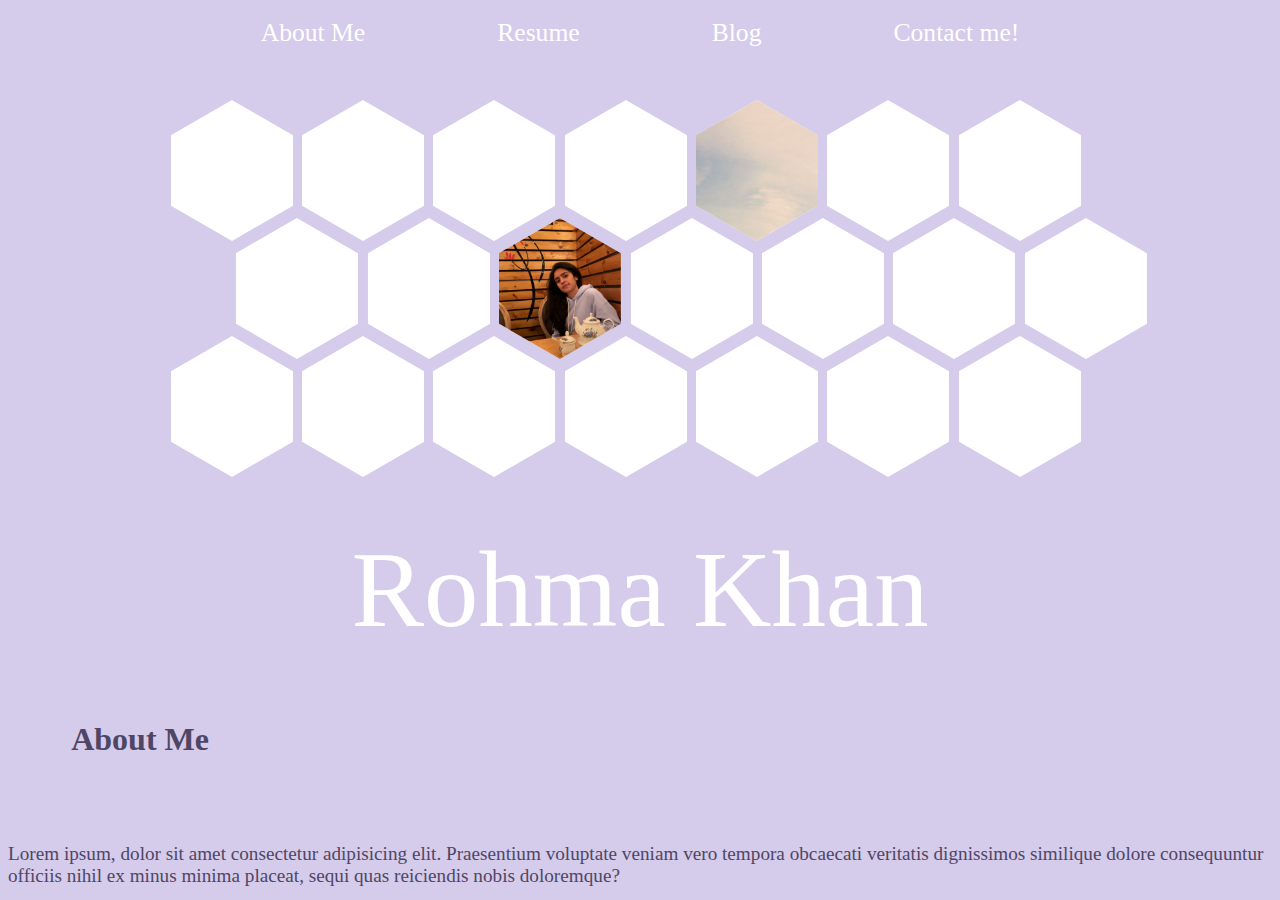
==== index.html @ ea707442 "Putting this all on git now" ====
<!DOCTYPE html>
<html lang="en">
<head>
    <meta charset="UTF-8">
    <meta http-equiv="X-UA-Compatible" content="IE=edge">
    <meta name="viewport" content="width=device-width, initial-scale=1.0">
    <link rel="stylesheet" href="style.css">

    <title>Rohma Khan</title>
</head>
<body>
    
    <div class="navbar" >
        <a href=#AboutMe>About Me</a>
        <a href="#resume">Resume</a>
        <a href="Blog.html">Blog</a>
        <a href="#contactme">Contact me!</a>
    </div>

      <ul id="grid" class="clear" >
        <li>
            <div class="hexagon" ></div>
        </li>
        <li>
            <div class="hexagon" >
                <img src="images/img1.png">
            </div>
        </li>
        <li>
            <div class="hexagon"></div>
        </li>
        <li>
            <div class="hexagon"></div>
        </li>
        <li>
            <div class="hexagon"><img src="images/img4.jpg"></div>
        </li>
        <li>
            <div class="hexagon"></div>
        </li>
        <li>
            <div class="hexagon"></div>
        </li>
        <li>
            <div class="hexagon"></div>
        </li>
        <li>
            <div class="hexagon"></div>
        </li>
        <li>
            <div class="hexagon"><img src="images/img2.JPG"></div>
        </li>
        <li>
            <div class="hexagon"></div>
        </li>
        <li>
            <div class="hexagon"></div>
        </li>
        <li>
            <div class="hexagon">
                <img src="images/img3.JPG">
            </div>
        </li>
        <li>
            <div class="hexagon"></div>
        </li>
        <li>
            <div class="hexagon"></div>
        </li>
        <li>
            <div class="hexagon"><img src="images/img5.JPG"></div>
        </li>
        <li>
            <div class="hexagon"></div>
        </li>
        <li>
            <div class="hexagon"></div>
        </li>
        <li>
            <div class="hexagon"><img src="images/img6.JPG"></div>
        </li>
        <li>
            <div class="hexagon"></div>
        </li>
        <li>
            <div class="hexagon"></div>
        </li>
    </ul>
    <div class="nameText">
        <p>Rohma Khan</p>
    </div>
    <h1 id="AboutMe" class="item">About Me</h1>
    <div class="container">
        
        <p class="text">
            <br>
            <br>
            <br>
            Lorem ipsum, dolor sit amet consectetur adipisicing elit. Praesentium voluptate veniam vero tempora obcaecati veritatis dignissimos similique dolore consequuntur officiis nihil ex minus minima placeat, sequi quas reiciendis nobis doloremque?

        </p>
    </div>


</body>
<script src="script1.js"></script>
</html>

<!-- where I modified the hexagonal shape https://www.codesmite.com/article/how-to-create-pure-css-hexagonal-grids -->
---- style.css ----
body {
    background: #D5CBEB;
}
@font-face {
  font-family: 'Over the Rainbow';
  font-style: normal;
  font-weight: 400;
  font-display: swap;
  src: url(https://fonts.gstatic.com/s/overtherainbow/v11/11haGoXG1k_HKhMLUWz7Mc7vvW5ulvSs9fI1TGw.woff2) format('woff2');
  unicode-range: U+0000-00FF, U+0131, U+0152-0153, U+02BB-02BC, U+02C6, U+02DA, U+02DC, U+2000-206F, U+2074, U+20AC, U+2122, U+2191, U+2193, U+2212, U+2215, U+FEFF, U+FFFD;
}
/* To add to style use font-family: 'Over the Rainbow', cursive; */
  @font-face {
    font-family: 'Sahitya';
    font-style: normal;
    font-weight: 400;
    src: url(https://fonts.gstatic.com/s/sahitya/v7/6qLAKZkOuhnuqlJAWSAPPg4HHnM.woff2) format('woff2');
    unicode-range: U+0000-00FF, U+0131, U+0152-0153, U+02BB-02BC, U+02C6, U+02DA, U+02DC, U+2000-206F, U+2074, U+20AC, U+2122, U+2191, U+2193, U+2212, U+2215, U+FEFF, U+FFFD;
  }
.navbar {
  background-color: #D5CBEB;
  overflow: hidden;
  position: sticky;
  top: 0px;
  left: 0px;
  width: 100%;
  float: center;
  text-align: center;
  height: 5 vh;
  z-index: 9999;

}

/* Style the links inside the navigation bar */
.navbar a {
  display: inline-block;
  color: #ffffff;
  padding: .75vw 5vw;
  text-decoration: none;
  font-size: 2vw;
  font-family: 'Sahitya', serif;  
}

/* Change the color of links on hover */
.navbar a:hover {
  
  /* background-color: #837C93; */
  color: #837C93;
}

#grid img {
    max-width: 100%;
    height: auto;
    width: auto;

}

#grid {
    position: relative;
    width: 75%;
    margin: 0 auto;
    padding: 0; 
    padding-top: 3%;
    padding-bottom: 0px;

}

.clear:after {
    content: "";
    display: block;
    clear: both;
}

#grid li {
    list-style-type: none;
    position: relative;
    float: left;
     width: 12.85714285714286%;
    padding: 0 0 14.87860145166612% 0;
    -o-transform: rotate(-60deg) skewY(30deg);
    -moz-transform: rotate(-60deg) skewY(30deg);
    -webkit-transform: rotate(-60deg) skewY(30deg);
    -ms-transform: rotate(-60deg) skewY(30deg);
    transform: rotate(-60deg) skewY(30deg);
    overflow: hidden;
    visibility: hidden;
}

#grid li .hexagon {
    position: absolute;
    top: 0;
    left: 0;
    width: 100%;
    height: 100%;
    background: #ffffff;
    -o-transform: skewY(-30deg) rotate(60deg);
    -moz-transform: skewY(-30deg) rotate(60deg);
    -webkit-transform: skewY(-30deg) rotate(60deg);
    -ms-transform: skewY(-30deg) rotate(60deg);
    transform: skewY(-30deg) rotate(60deg);
    overflow: hidden;
    
    -webkit-transition: background-color 2s ease-out;
    -moz-transition: background-color 2s ease-out;
    -o-transition: background-color 2s ease-out;
    transition: background-color 2s ease-out;
    
}

#grid li * {
    visibility: visible;
}
#grid li .hexagon:hover {
  background-color: #837C93;

}

#grid li:nth-child(1n+1) {
    margin: 0.5%;
  }
  
  #grid li:nth-child(14n+8), #grid li:nth-child(14n+9), #grid li:nth-child(14n+10), #grid li:nth-child(14n+11), #grid li:nth-child(14n+12), #grid li:nth-child(14n+13), #grid li:nth-child(14n+14) {
      margin-top: -2.9285714285%;
      margin-bottom: -2.9285714285%;
      -o-transform: translateX(50%) rotate(-60deg) skewY(30deg);
      -moz-transform: translateX(50%) rotate(-60deg) skewY(30deg);
      -webkit-transform: translateX(50%) rotate(-60deg) skewY(30deg);
      -ms-transform: translateX(50%) rotate(-60deg) skewY(30deg);
      transform: translateX(50%) rotate(-60deg) skewY(30deg);
  }
  
  #grid li:nth-child(14n+8) { 
      margin-left: 1%;
  }

  .nameText {
    text-align: center;
    display: inline-block;
    color: #ffffff;
    font-family: 'Over the Rainbow', cursive;
    font-size: 8.5vw;
    width: 100%;
    line-height: 00;

}
.container {
  display: flex;
  /* flex-direction: row;
  flex-wrap: wrap; */
  justify-content: center;
  /* align-items: flex-start;
  flex:auto; */
  
}
  .item{
    margin-bottom: 0%;
    /* margin-top: 15%; */
    font-family: 'Sahitya', serif;
    color: #4f4664;
    text-align: left;
    font-size: 2.5vw;
    width: 20%;
    margin-left:5%;
  }
  .text{
    margin-bottom: 0%;
    /* margin-top: 15%; */
    font-family: 'Sahitya', serif;
    color: #4f4664;
    text-align: left;
    font-size: 1.5vw;
  }
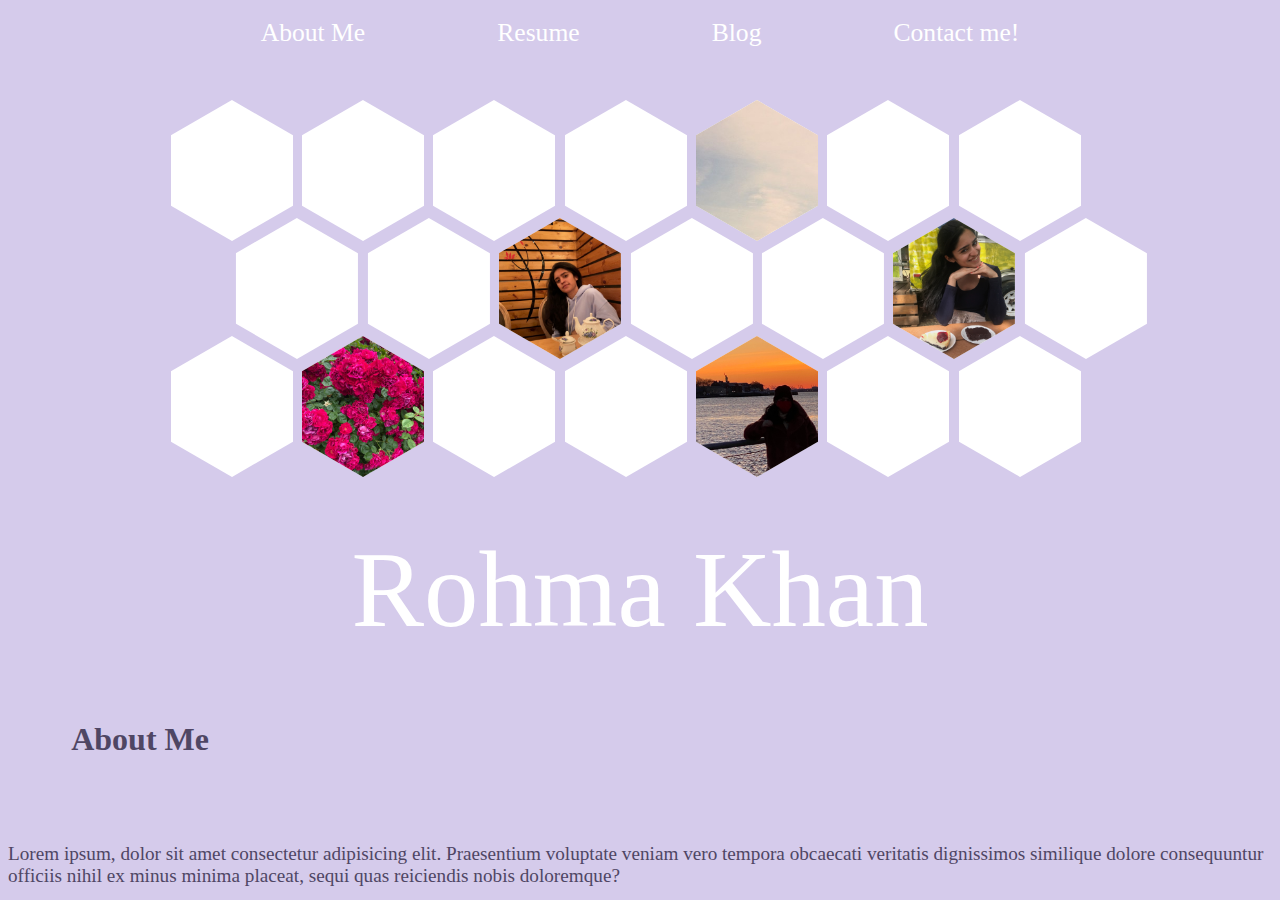
==== commit bb4f0e41: "fixing some pictures" ====
--- a/index.html
+++ b/index.html
@@ -58,7 +58,7 @@
         </li>
         <li>
             <div class="hexagon">
-                <img src="images/img3.JPG">
+                <img src="images/img3.jpg">
             </div>
         </li>
         <li>
@@ -68,7 +68,7 @@
             <div class="hexagon"></div>
         </li>
         <li>
-            <div class="hexagon"><img src="images/img5.JPG"></div>
+            <div class="hexagon"><img src="images/img5.jpg"></div>
         </li>
         <li>
             <div class="hexagon"></div>
@@ -77,7 +77,7 @@
             <div class="hexagon"></div>
         </li>
         <li>
-            <div class="hexagon"><img src="images/img6.JPG"></div>
+            <div class="hexagon"><img src="images/img6.jpg"></div>
         </li>
         <li>
             <div class="hexagon"></div>
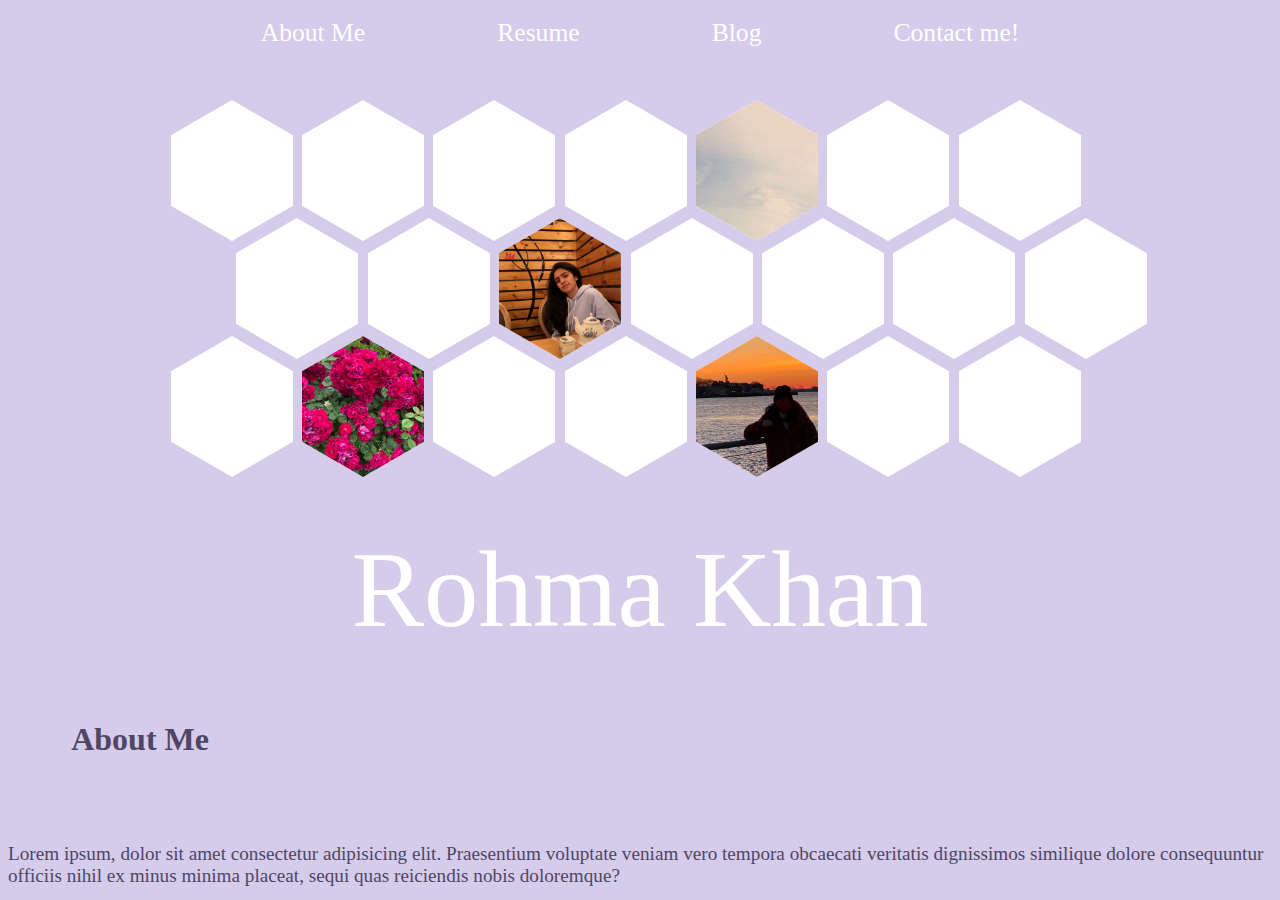
==== commit 96e5c54a: "fixing some pictures" ====
--- a/index.html
+++ b/index.html
@@ -58,7 +58,7 @@
         </li>
         <li>
             <div class="hexagon">
-                <img src="images/img3.jpg">
+                <img src="images/img2.jpg">
             </div>
         </li>
         <li>
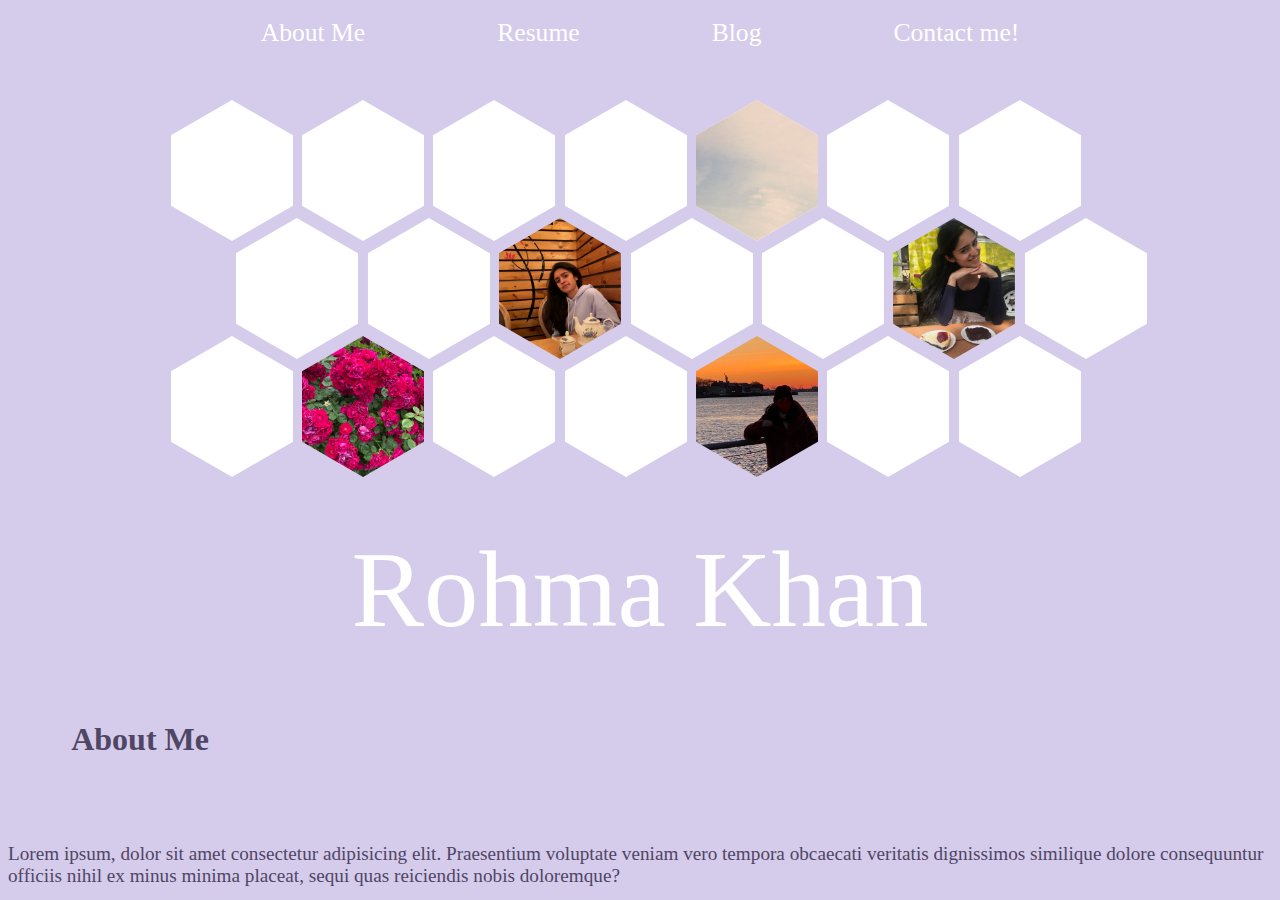
==== commit 1daf9430: "fixing some pictures" ====
--- a/index.html
+++ b/index.html
@@ -58,7 +58,7 @@
         </li>
         <li>
             <div class="hexagon">
-                <img src="images/img2.jpg">
+                <img src="images/img3.jpg">
             </div>
         </li>
         <li>
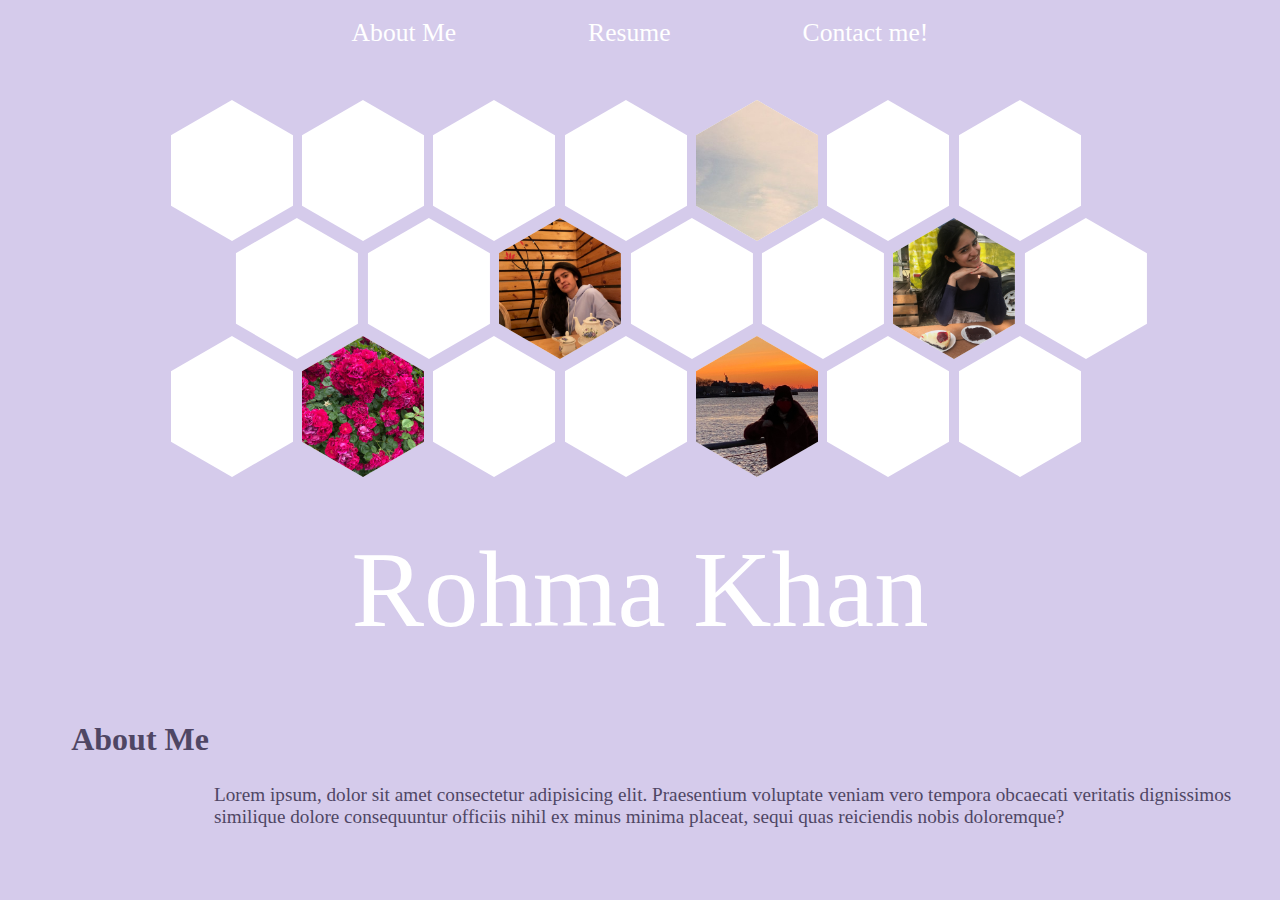
==== commit 3f2464b3: "fixing spacing" ====
--- a/index.html
+++ b/index.html
@@ -13,7 +13,7 @@
     <div class="navbar" >
         <a href=#AboutMe>About Me</a>
         <a href="#resume">Resume</a>
-        <a href="Blog.html">Blog</a>
+        <!-- <a href="Blog.html">Blog</a> -->
         <a href="#contactme">Contact me!</a>
     </div>
 
@@ -89,9 +89,8 @@
     <div class="nameText">
         <p>Rohma Khan</p>
     </div>
-    <h1 id="AboutMe" class="item">About Me</h1>
     <div class="container">
-        
+    <h1 id="AboutMe" class="item">About Me</h1>  
         <p class="text">
             <br>
             <br>
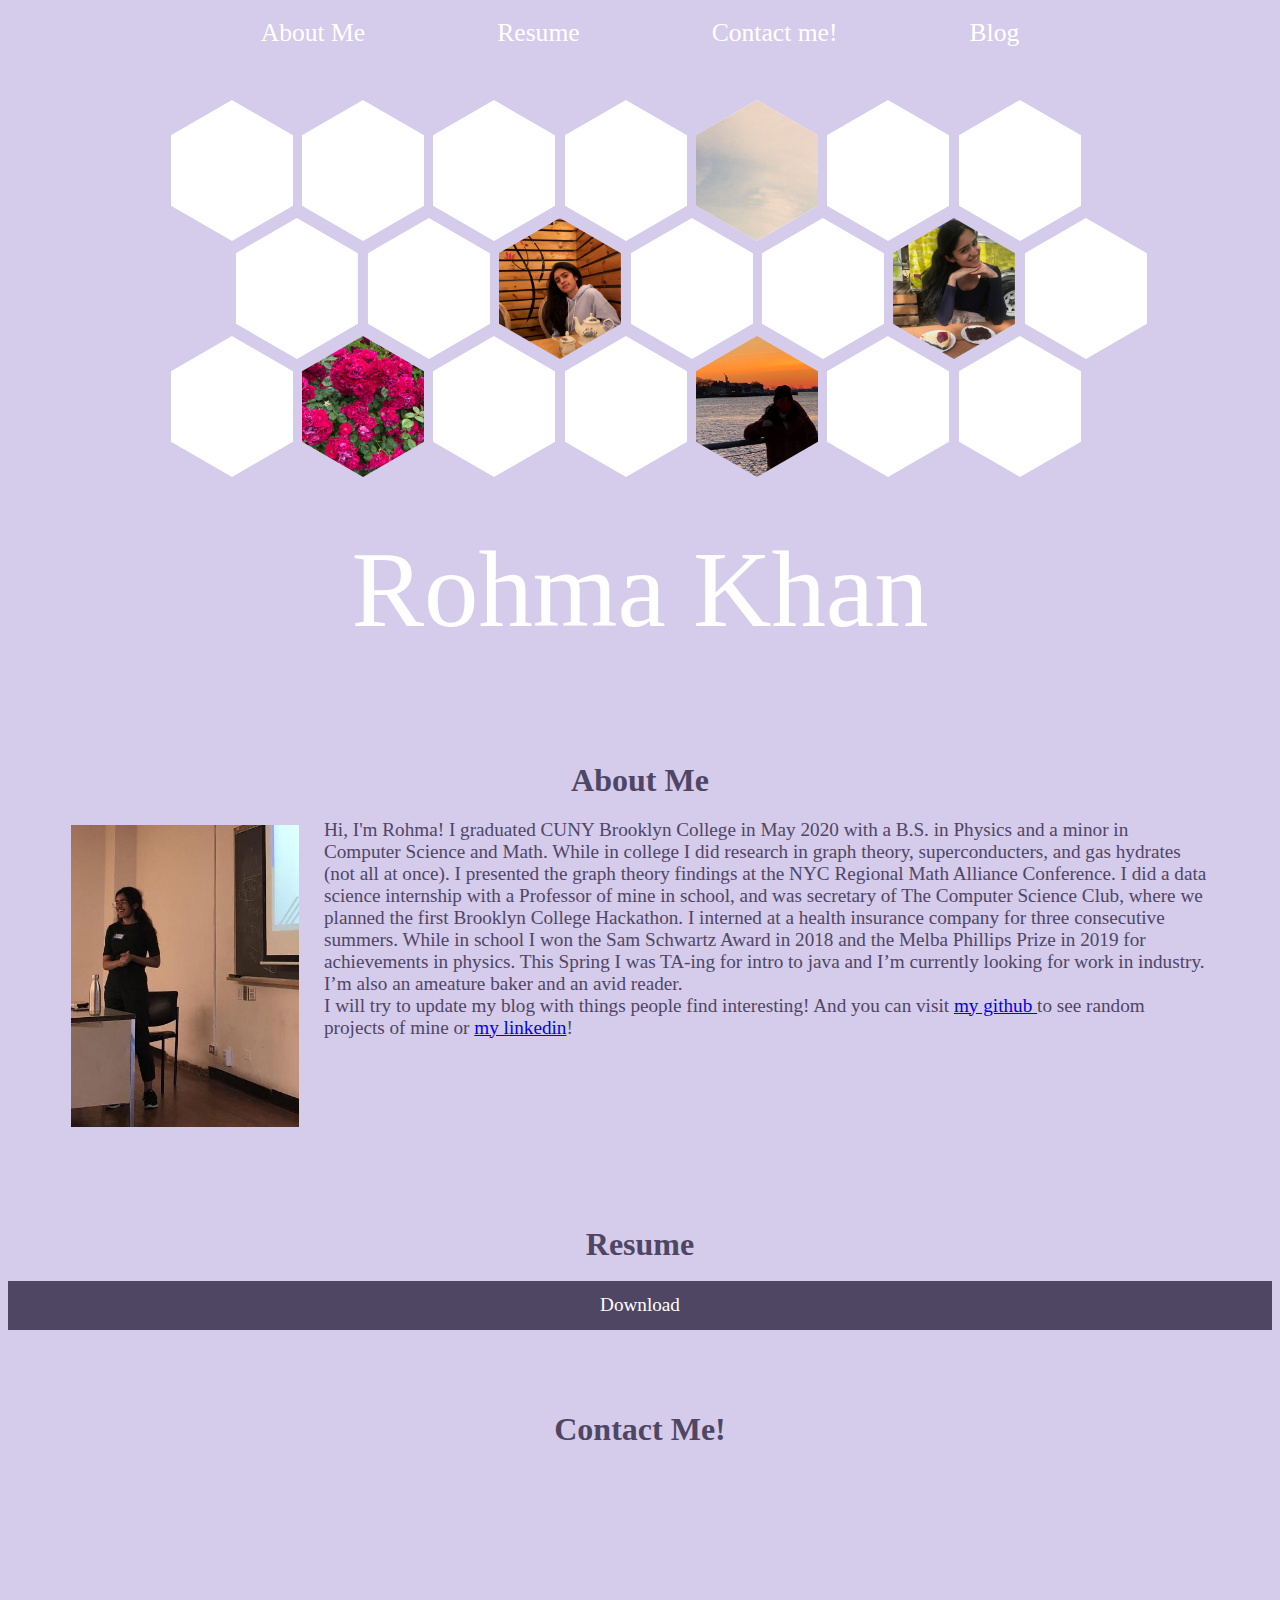
==== commit a5324cec: "finishing up" ====
--- a/index.html
+++ b/index.html
@@ -13,8 +13,8 @@
     <div class="navbar" >
         <a href=#AboutMe>About Me</a>
         <a href="#resume">Resume</a>
-        <!-- <a href="Blog.html">Blog</a> -->
         <a href="#contactme">Contact me!</a>
+        <a href="Blog.html">Blog</a>
     </div>
 
       <ul id="grid" class="clear" >
@@ -89,18 +89,30 @@
     <div class="nameText">
         <p>Rohma Khan</p>
     </div>
+    <br id="AboutMe">
+    <h1  class="title">About Me</h1>  
     <div class="container">
-    <h1 id="AboutMe" class="item">About Me</h1>  
-        <p class="text">
+    <img src="images/img7.jpeg" class="item">
+    <p class="text">
+            Hi, I'm Rohma! I graduated CUNY Brooklyn College in May 2020 with a B.S. in Physics and a minor in Computer Science and Math. While in college I did research in graph theory,  superconducters, and gas hydrates (not all at once). I presented the graph theory findings at the NYC Regional Math Alliance Conference. I did a data science internship with a Professor of mine in school, and was secretary of The Computer Science Club, where we planned the first Brooklyn College Hackathon. I interned at a health insurance company for three consecutive summers. While in school I won the Sam Schwartz Award in 2018 and the Melba Phillips Prize in 2019 for achievements in physics. This Spring I was TA-ing for intro to java and I’m currently looking for work in industry. I’m also an ameature baker and an avid reader.
             <br>
-            <br>
-            <br>
-            Lorem ipsum, dolor sit amet consectetur adipisicing elit. Praesentium voluptate veniam vero tempora obcaecati veritatis dignissimos similique dolore consequuntur officiis nihil ex minus minima placeat, sequi quas reiciendis nobis doloremque?
+            I will try to update my blog with things people find interesting! And you can visit <a href="https://github.com/Rohma-Khan"> my github </a>to see random projects of mine or <a href="https://www.linkedin.com/in/rohmakhan/"> my linkedin</a>!
 
-        </p>
+    </p>
     </div>
-
-
+    <br>
+    <br id="resume">
+    <h1 class="title">Resume</h1>  
+    <br>
+        <a href="Rohma_Khan_Resume.pdf" download> <button class="button">Download</button>
+        </a>
+    <br>
+    
+    <br id="contactme">
+    <h1 class="title">Contact Me!</h1>
+    <div class="container">
+        <iframe src="https://docs.google.com/forms/d/e/1FAIpQLSc5OZi81fHi37UVZGhXysXP6vTXN9pS2IQPaPf7-nb70YbaNQ/viewform?embedded=true" width="640" height="641" frameborder="0" marginheight="0" marginwidth="0">Loading…</iframe>
+    </div>
 </body>
 <script src="script1.js"></script>
 </html>
--- a/style.css
+++ b/style.css
@@ -153,21 +153,45 @@
   
 }
   .item{
+    margin-top:2%;
+    width: 18%;
+    height: 18%;
+    margin-left:5%;
+    margin-right:2%;
+
+  }
+  .text{
+    font-family: 'Sahitya', serif;
+    color: #4f4664;
+    text-align: left;
+    font-size: 1.5vw;
+    margin-right:5%;
+
+  }
+  .title{
     margin-bottom: 0%;
     /* margin-top: 15%; */
     font-family: 'Sahitya', serif;
     color: #4f4664;
-    text-align: left;
+    text-align: center;
     font-size: 2.5vw;
-    width: 20%;
-    margin-left:5%;
+    margin-top: 5%;
+
   }
-  .text{
-    margin-bottom: 0%;
-    /* margin-top: 15%; */
+  .button {
+    background-color: #4f4664;
+    border: none;
+    color:#ffffff;
+    text-align: center;
+    display: inline-block;
+    cursor: pointer;
+    font-size: 1.5vw;
     font-family: 'Sahitya', serif;
-    color: #4f4664;
-    text-align: left;
-    font-size: 1.5vw;
+    width: 100%;
+    padding: 1.5vh ;
+  }
+  .button:hover {
+    box-shadow: 0 12px 16px 0 rgba(0,0,0,0.24),0 17px 50px 0 rgba(0,0,0,0.19);
   }
   
+  
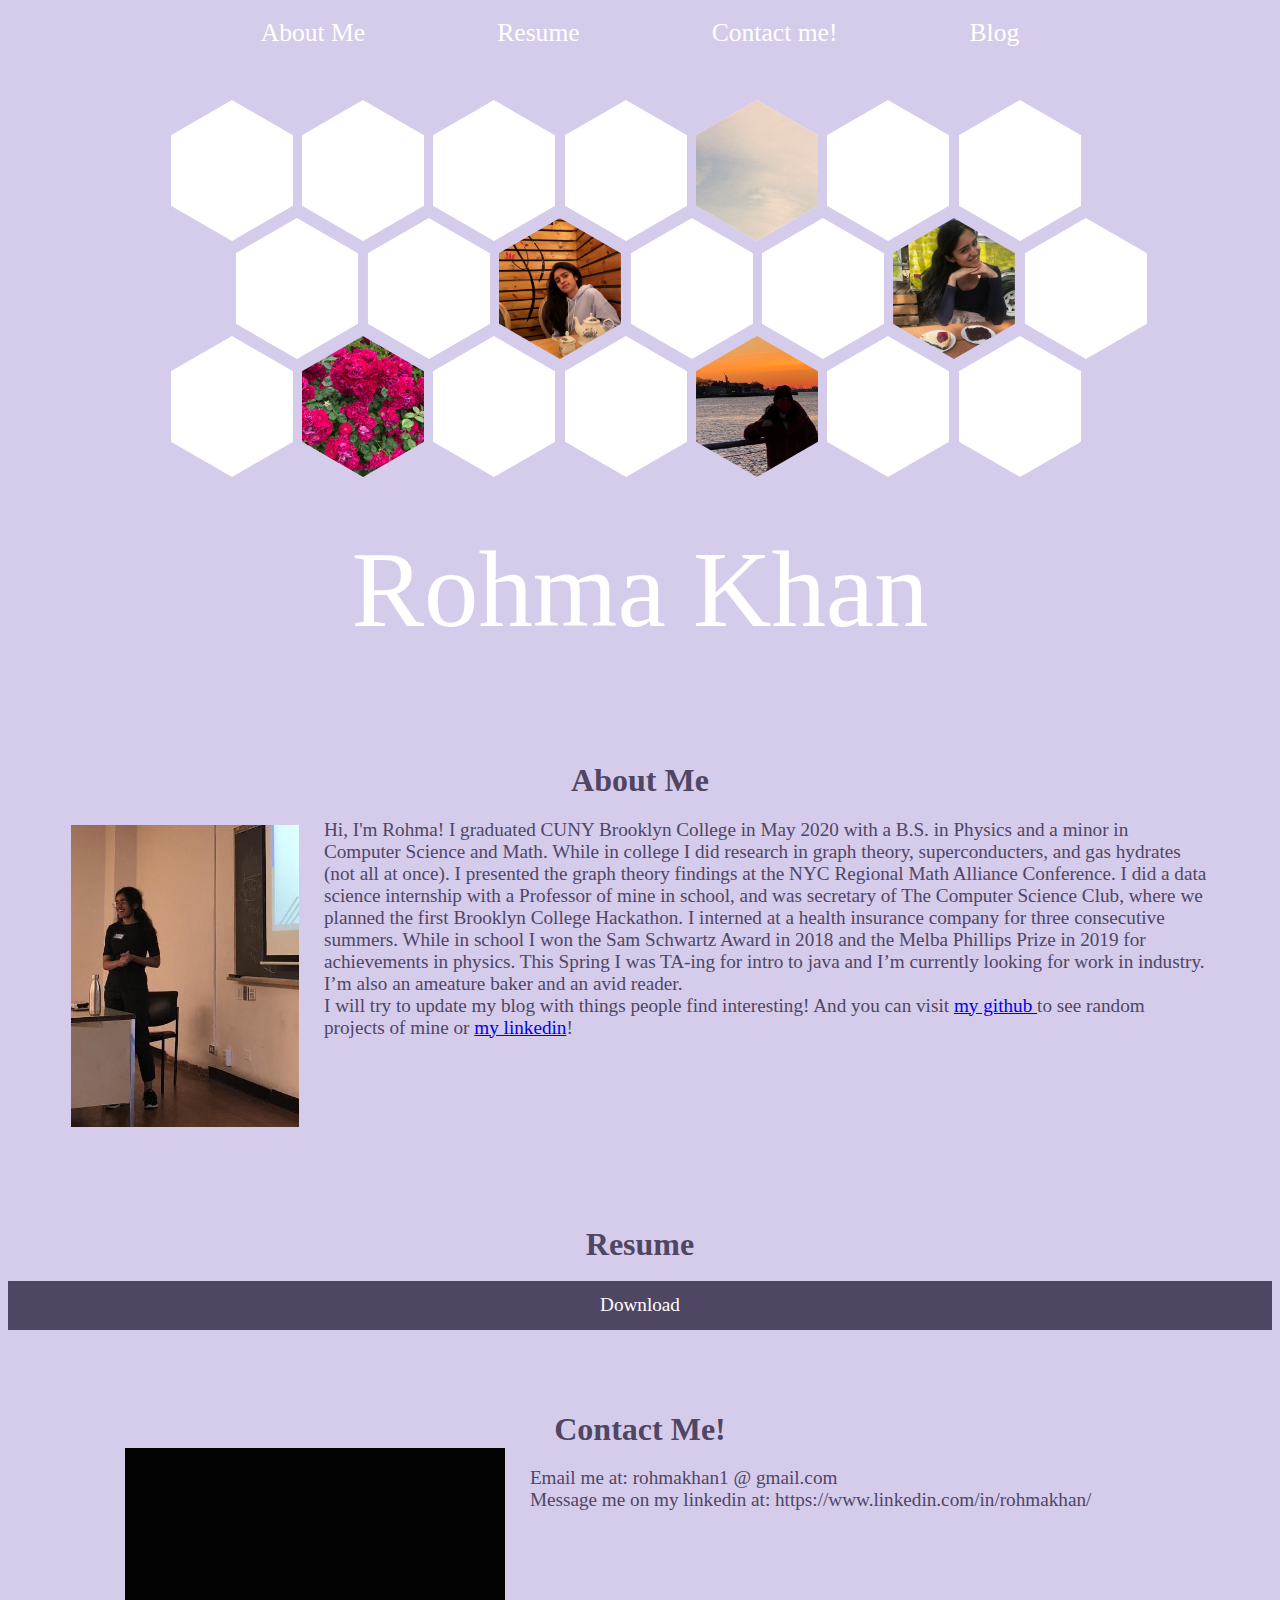
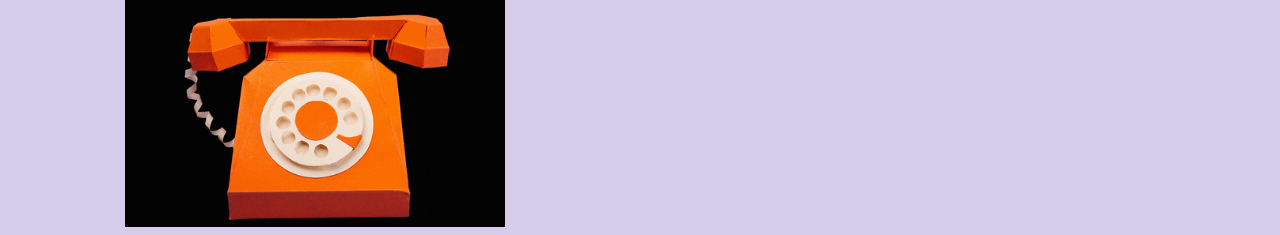
==== commit eef067ec: "changed the contact me form because I couldn't get iform to look nice on mobile" ====
--- a/index.html
+++ b/index.html
@@ -111,10 +111,14 @@
     <br id="contactme">
     <h1 class="title">Contact Me!</h1>
     <div class="container">
-        <iframe src="https://docs.google.com/forms/d/e/1FAIpQLSc5OZi81fHi37UVZGhXysXP6vTXN9pS2IQPaPf7-nb70YbaNQ/viewform?embedded=true" width="640" height="641" frameborder="0" marginheight="0" marginwidth="0">Loading…</iframe>
+        <img src="images/img8.gif" style="margin-left:0%;margin-right:2%;width:30%;height:30%;">
+        <p class="text" style="min-width: 40%">
+            Email me at: rohmakhan1 @ gmail.com <br>
+            Message me on my linkedin at: https://www.linkedin.com/in/rohmakhan/ <br></p>
     </div>
 </body>
 <script src="script1.js"></script>
 </html>
 
-<!-- where I modified the hexagonal shape https://www.codesmite.com/article/how-to-create-pure-css-hexagonal-grids -->+<!-- where I modified the hexagonal shape https://www.codesmite.com/article/how-to-create-pure-css-hexagonal-grids -->
+<!-- https://docs.google.com/forms/d/e/1FAIpQLSc5OZi81fHi37UVZGhXysXP6vTXN9pS2IQPaPf7-nb70YbaNQ/viewform?usp=pp_url&entry.705685169=name&entry.1447263938=email&entry.762467023=message -->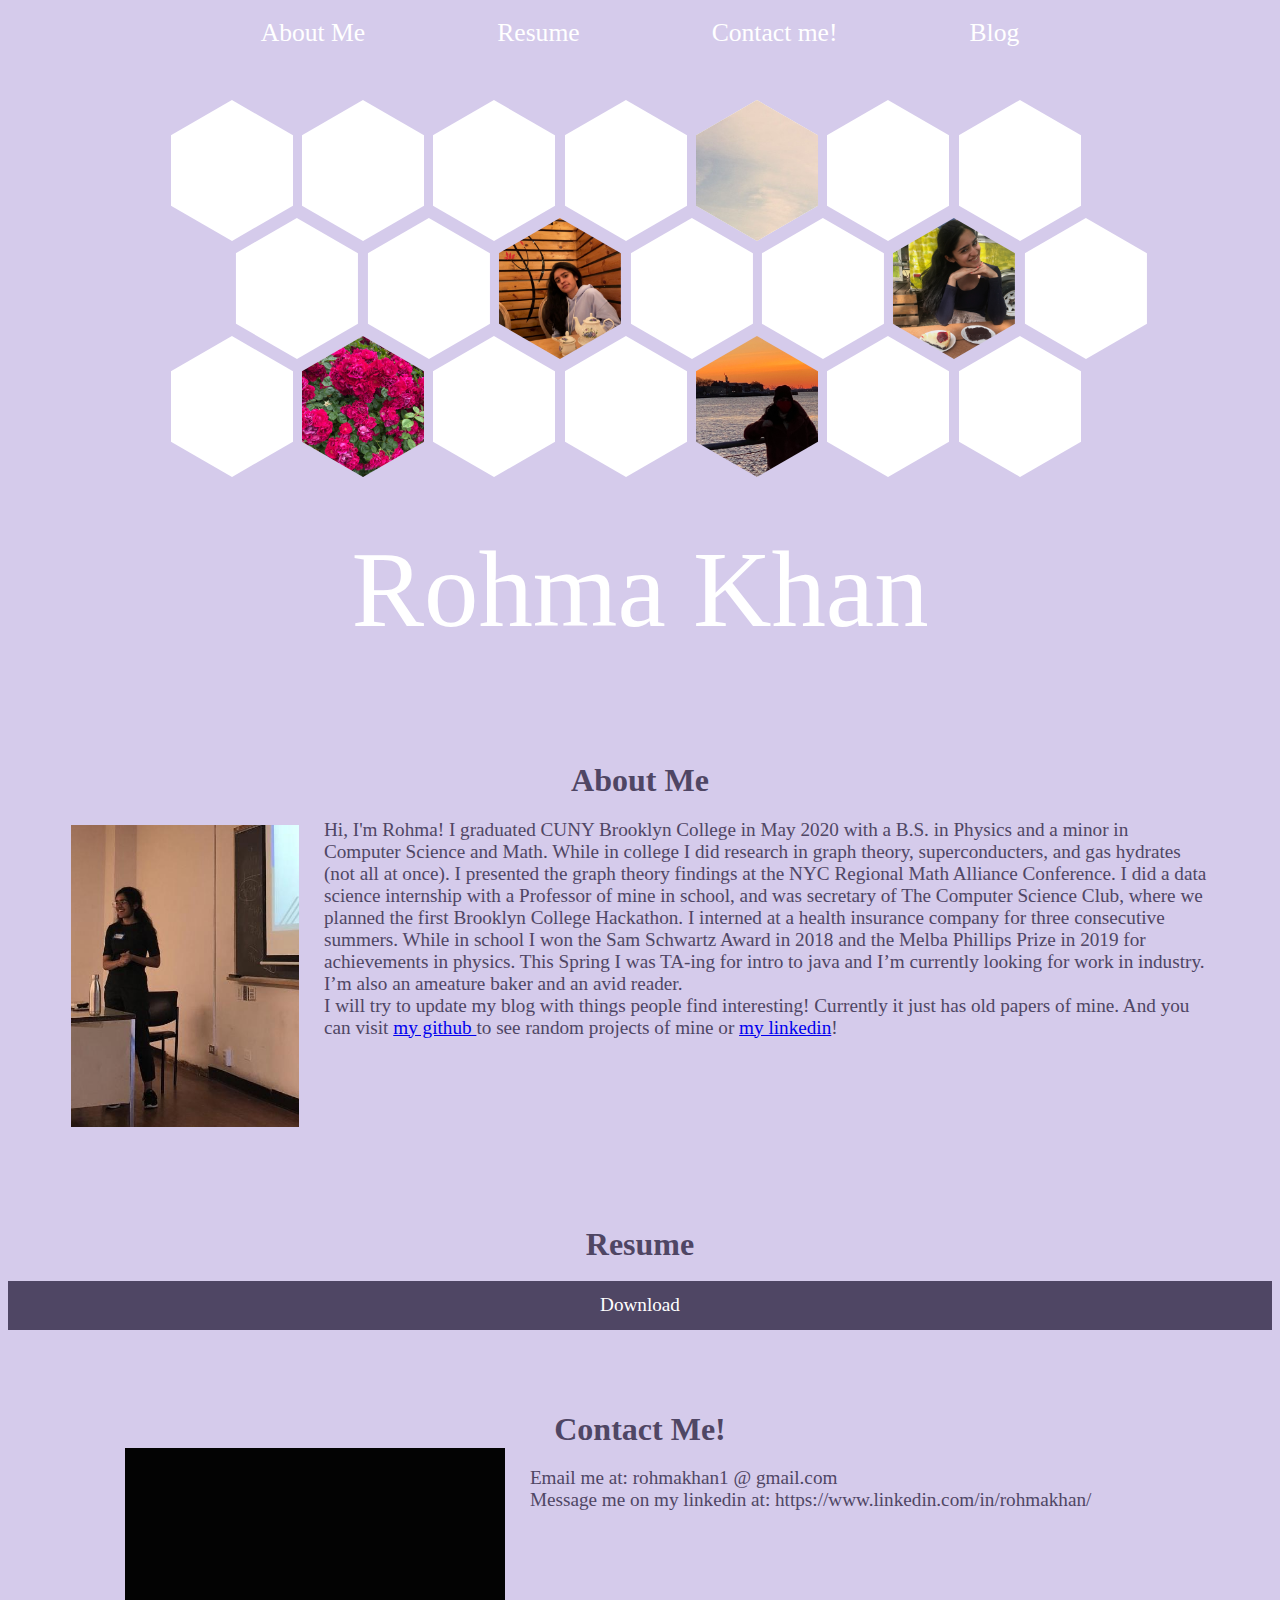
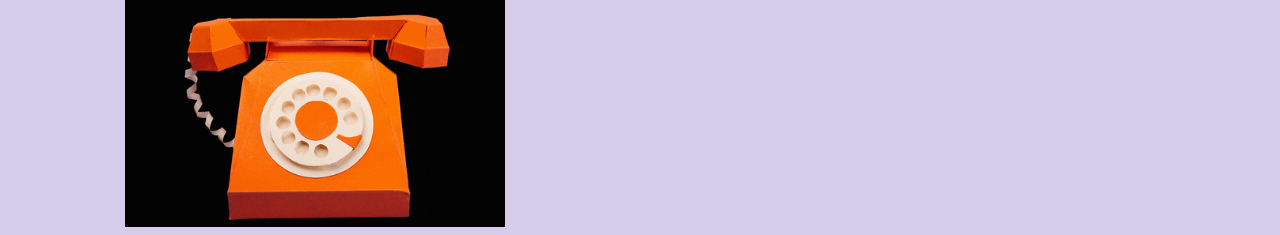
==== commit b4b771f2: "Updating Blog" ====
--- a/index.html
+++ b/index.html
@@ -96,7 +96,7 @@
     <p class="text">
             Hi, I'm Rohma! I graduated CUNY Brooklyn College in May 2020 with a B.S. in Physics and a minor in Computer Science and Math. While in college I did research in graph theory,  superconducters, and gas hydrates (not all at once). I presented the graph theory findings at the NYC Regional Math Alliance Conference. I did a data science internship with a Professor of mine in school, and was secretary of The Computer Science Club, where we planned the first Brooklyn College Hackathon. I interned at a health insurance company for three consecutive summers. While in school I won the Sam Schwartz Award in 2018 and the Melba Phillips Prize in 2019 for achievements in physics. This Spring I was TA-ing for intro to java and I’m currently looking for work in industry. I’m also an ameature baker and an avid reader.
             <br>
-            I will try to update my blog with things people find interesting! And you can visit <a href="https://github.com/Rohma-Khan"> my github </a>to see random projects of mine or <a href="https://www.linkedin.com/in/rohmakhan/"> my linkedin</a>!
+            I will try to update my blog with things people find interesting! Currently it just has old papers of mine. And you can visit <a href="https://github.com/Rohma-Khan"> my github </a>to see random projects of mine or <a href="https://www.linkedin.com/in/rohmakhan/"> my linkedin</a>!
 
     </p>
     </div>
--- a/style.css
+++ b/style.css
@@ -195,3 +195,115 @@
   }
   
   
+  * {
+    box-sizing: border-box;
+  }
+  
+/* Header/Blog Title */
+.header {
+  padding: 10px;
+  font-size: 20px;
+  text-align: center;
+  background: #ffffff;
+  font-family: 'Sahitya', serif;
+}
+
+/* Create two unequal columns that floats next to each other */
+/* Left column */
+.leftcolumn {   
+  float: left;
+  width: 25%;
+}
+
+/* Right column */
+.rightcolumn {
+  float: left;
+  width: 75%;
+  padding-left: 20px;
+}
+
+/* Fake image */
+.fakeimg {
+  background-color: #837C93;
+  width: 100%;
+  padding: 20px;
+}
+
+/* Add a card effect for articles */
+.card {
+   background-color: white;
+   padding: 20px;
+   margin-top: 20px;
+   font-family: 'Sahitya', serif;
+}
+
+/* Clear floats after the columns */
+.row:after {
+  content: "";
+  display: table;
+  clear: both;
+}
+
+/* Footer */
+.footer {
+  padding: 20px;
+  text-align: center;
+  background: #ddd;
+  margin-top: 20px;
+}
+
+/* Responsive layout - when the screen is less than 800px wide, make the two columns stack on top of each other instead of next to each other */
+@media screen and (max-width: 800px) {
+  .leftcolumn, .rightcolumn {   
+    width: 100%;
+    padding: 0;
+  }
+}
+.vertical-menu {
+ overflow: hidden;
+ }
+
+.vertical-menu a {
+  display: block;
+  text-decoration: none;
+  background-color: #837C93;
+  width: 100%;
+  padding: 20px;
+  text-align: center;
+  border: 1px solid rgb(0, 0, 0);
+  color: white;
+
+}
+
+.vertical-menu a:hover {
+  background-color: #ddd;
+  color: black;
+}
+.vertical-menu .icon {
+  display: none;
+}
+.vertical-menu a.active {
+  background-color: #000;
+  color: white;
+}
+@media screen and (max-width: 800px) {
+  .vertical-menu a:nth-child(n+3) {display: none;}
+  .vertical-menu a.icon {
+    float: right;
+    display: block;
+  }
+}
+
+@media screen and (max-width: 800px) {
+  .vertical-menu.responsive {position: relative;}
+  .vertical-menu.responsive .icon {
+    position: absolute;
+    right: 0;
+    top: 0;
+  }
+  .vertical-menu.responsive a {
+    float: none;
+    display: block;
+    text-align: left;
+  }
+}
